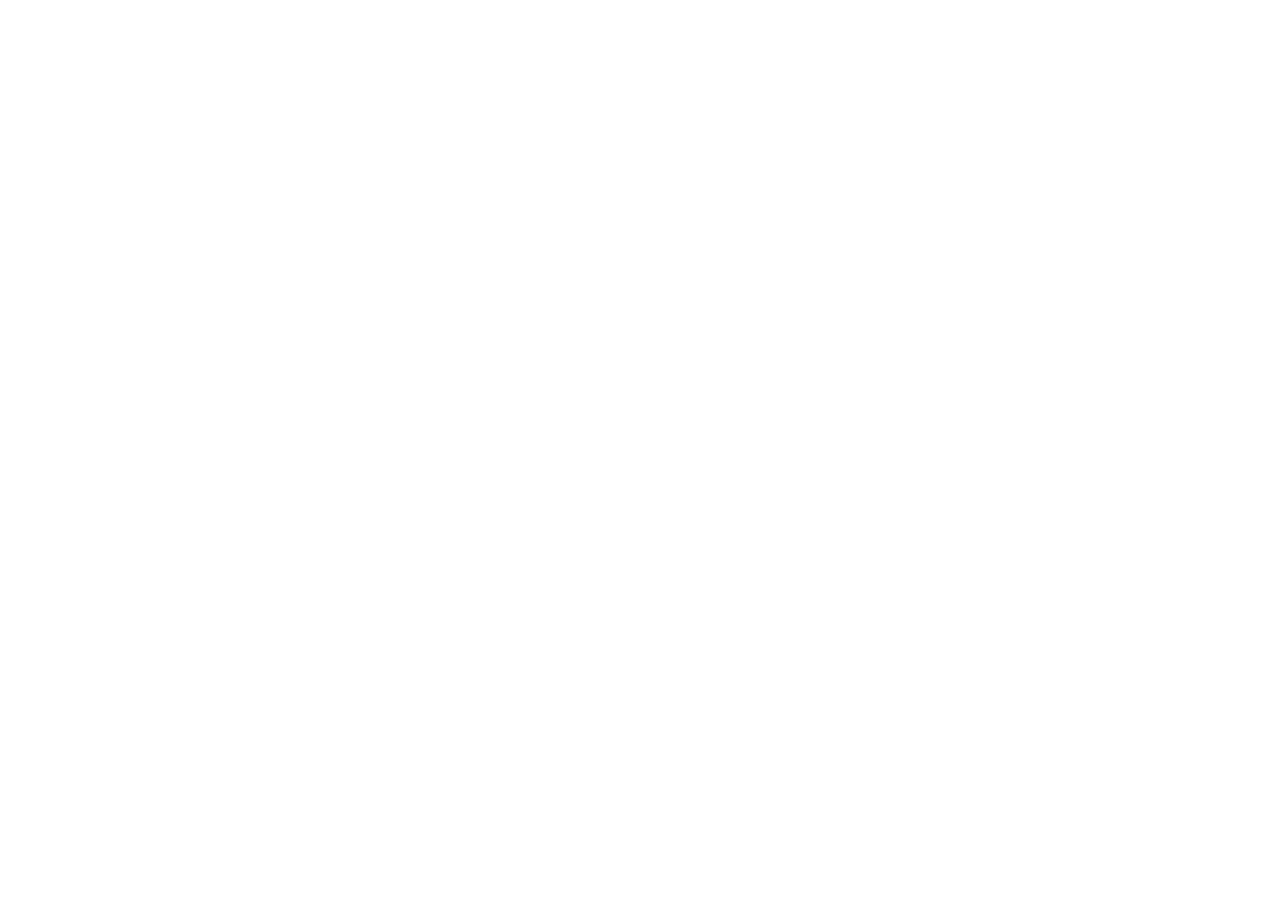
==== soro-blog.html @ 1646b4f2 "Add soro-blog.html with Soro embed" ====
<!doctype html>
<html lang="en">
<head>
  <meta charset="utf-8" />
  <meta name="viewport" content="width=device-width,initial-scale=1" />
  <title>Soro Blog</title>
</head>
<body>
  <div id="soro-blog"></div>
  <script src="https://app.trysoro.com/api/embed/24a83b70-d51b-421a-9bfb-a805242aec4f" defer></script>
</body>
</html>
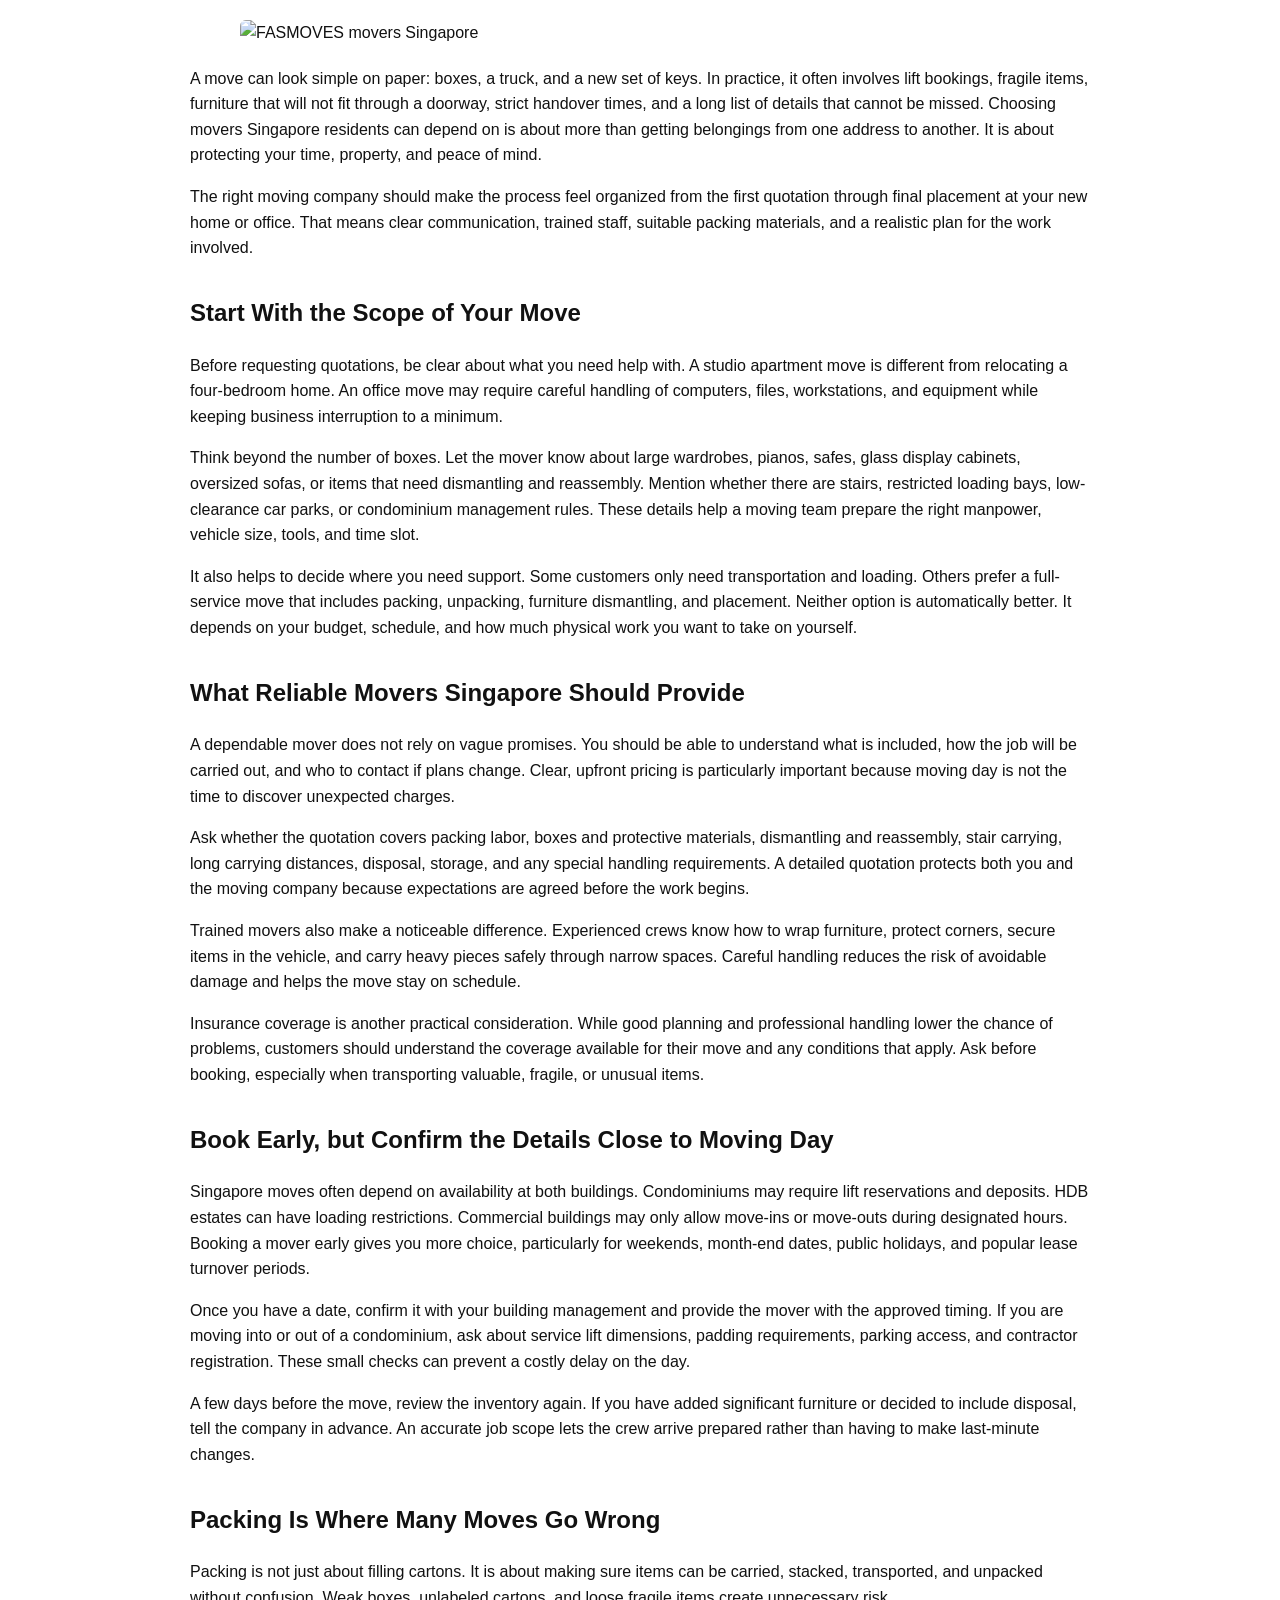
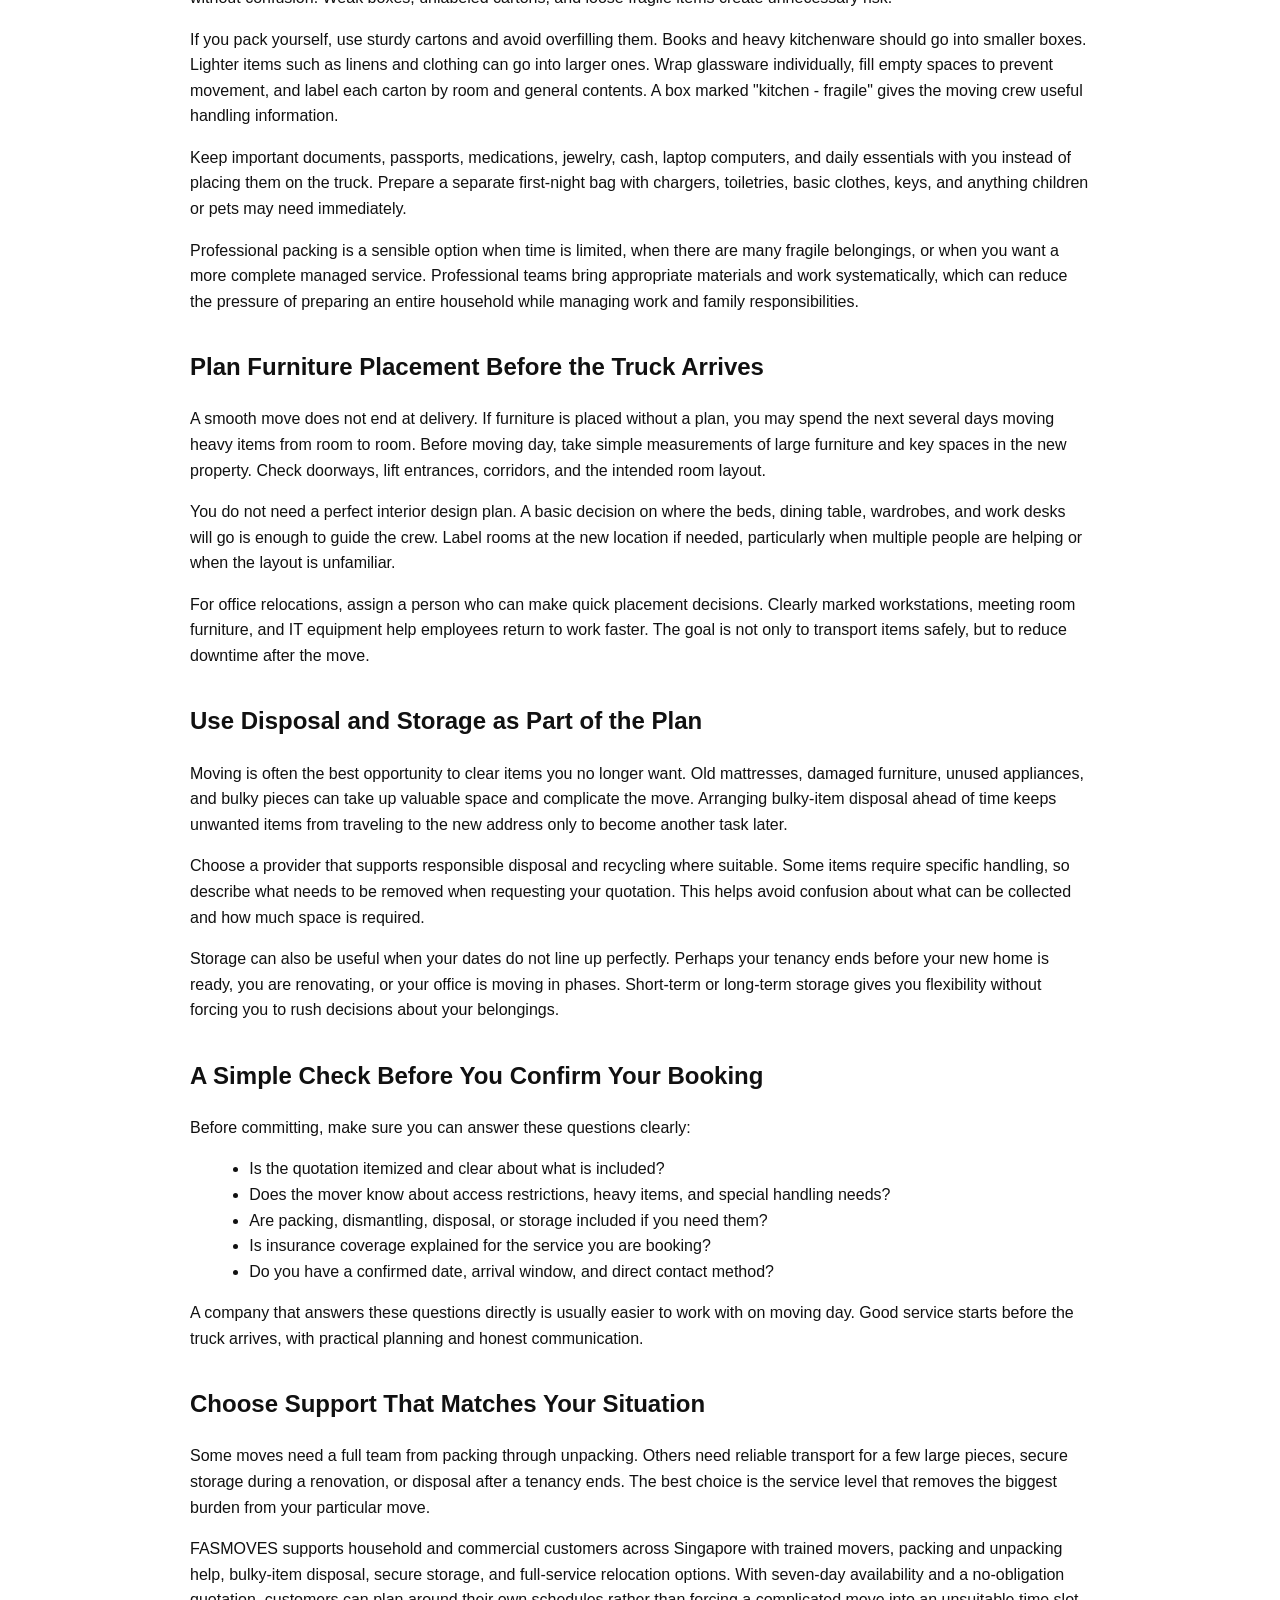
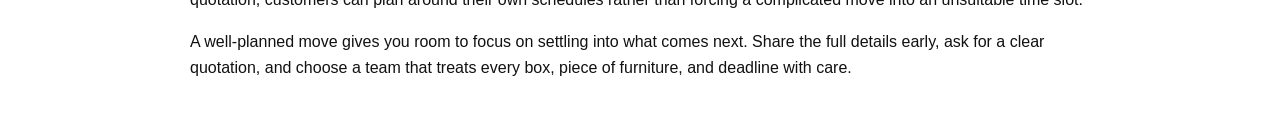
==== commit bfa15d78: "Replace soro-blog.html with article and placeholder image" ====
--- a/soro-blog.html
+++ b/soro-blog.html
@@ -3,10 +3,58 @@
 <head>
   <meta charset="utf-8" />
   <meta name="viewport" content="width=device-width,initial-scale=1" />
-  <title>Soro Blog</title>
+  <title>FASMOVES — Moving Tips & Guide</title>
+  <style>
+    body { font-family: -apple-system, BlinkMacSystemFont, "Segoe UI", Roboto, "Helvetica Neue", Arial; line-height:1.6; padding:20px; max-width:900px; margin:0 auto; color:#111; }
+    img.responsive-photo { width:100%; max-width:800px; height:auto; display:block; margin:0 auto 20px; border-radius:6px; }
+    h2 { margin-top:1.4em; }
+    ul { margin-left:1.2em; }
+  </style>
 </head>
 <body>
-  <div id="soro-blog"></div>
-  <script src="https://app.trysoro.com/api/embed/24a83b70-d51b-421a-9bfb-a805242aec4f" defer></script>
+  <img class="responsive-photo" src="https://source.unsplash.com/1200x800/?moving,packers" alt="FASMOVES movers Singapore">
+
+<p>A move can look simple on paper: boxes, a truck, and a new set of keys. In practice, it often involves lift bookings, fragile items, furniture that will not fit through a doorway, strict handover times, and a long list of details that cannot be missed. Choosing movers Singapore residents can depend on is about more than getting belongings from one address to another. It is about protecting your time, property, and peace of mind.</p>
+<p>The right moving company should make the process feel organized from the first quotation through final placement at your new home or office. That means clear communication, trained staff, suitable packing materials, and a realistic plan for the work involved.</p>
+<h2>Start With the Scope of Your Move</h2>
+<p>Before requesting quotations, be clear about what you need help with. A studio apartment move is different from relocating a four-bedroom home. An office move may require careful handling of computers, files, workstations, and equipment while keeping business interruption to a minimum.</p>
+<p>Think beyond the number of boxes. Let the mover know about large wardrobes, pianos, safes, glass display cabinets, oversized sofas, or items that need dismantling and reassembly. Mention whether there are stairs, restricted loading bays, low-clearance car parks, or condominium management rules. These details help a moving team prepare the right manpower, vehicle size, tools, and time slot.</p>
+<p>It also helps to decide where you need support. Some customers only need transportation and loading. Others prefer a full-service move that includes packing, unpacking, furniture dismantling, and placement. Neither option is automatically better. It depends on your budget, schedule, and how much physical work you want to take on yourself.</p>
+<h2>What Reliable Movers Singapore Should Provide</h2>
+<p>A dependable mover does not rely on vague promises. You should be able to understand what is included, how the job will be carried out, and who to contact if plans change. Clear, upfront pricing is particularly important because moving day is not the time to discover unexpected charges.</p>
+<p>Ask whether the quotation covers packing labor, boxes and protective materials, dismantling and reassembly, stair carrying, long carrying distances, disposal, storage, and any special handling requirements. A detailed quotation protects both you and the moving company because expectations are agreed before the work begins.</p>
+<p>Trained movers also make a noticeable difference. Experienced crews know how to wrap furniture, protect corners, secure items in the vehicle, and carry heavy pieces safely through narrow spaces. Careful handling reduces the risk of avoidable damage and helps the move stay on schedule.</p>
+<p>Insurance coverage is another practical consideration. While good planning and professional handling lower the chance of problems, customers should understand the coverage available for their move and any conditions that apply. Ask before booking, especially when transporting valuable, fragile, or unusual items.</p>
+<h2>Book Early, but Confirm the Details Close to Moving Day</h2>
+<p>Singapore moves often depend on availability at both buildings. Condominiums may require lift reservations and deposits. HDB estates can have loading restrictions. Commercial buildings may only allow move-ins or move-outs during designated hours. Booking a mover early gives you more choice, particularly for weekends, month-end dates, public holidays, and popular lease turnover periods.</p>
+<p>Once you have a date, confirm it with your building management and provide the mover with the approved timing. If you are moving into or out of a condominium, ask about service lift dimensions, padding requirements, parking access, and contractor registration. These small checks can prevent a costly delay on the day.</p>
+<p>A few days before the move, review the inventory again. If you have added significant furniture or decided to include disposal, tell the company in advance. An accurate job scope lets the crew arrive prepared rather than having to make last-minute changes.</p>
+<h2>Packing Is Where Many Moves Go Wrong</h2>
+<p>Packing is not just about filling cartons. It is about making sure items can be carried, stacked, transported, and unpacked without confusion. Weak boxes, unlabeled cartons, and loose fragile items create unnecessary risk.</p>
+<p>If you pack yourself, use sturdy cartons and avoid overfilling them. Books and heavy kitchenware should go into smaller boxes. Lighter items such as linens and clothing can go into larger ones. Wrap glassware individually, fill empty spaces to prevent movement, and label each carton by room and general contents. A box marked "kitchen - fragile" gives the moving crew useful handling information.</p>
+<p>Keep important documents, passports, medications, jewelry, cash, laptop computers, and daily essentials with you instead of placing them on the truck. Prepare a separate first-night bag with chargers, toiletries, basic clothes, keys, and anything children or pets may need immediately.</p>
+<p>Professional packing is a sensible option when time is limited, when there are many fragile belongings, or when you want a more complete managed service. Professional teams bring appropriate materials and work systematically, which can reduce the pressure of preparing an entire household while managing work and family responsibilities.</p>
+<h2>Plan Furniture Placement Before the Truck Arrives</h2>
+<p>A smooth move does not end at delivery. If furniture is placed without a plan, you may spend the next several days moving heavy items from room to room. Before moving day, take simple measurements of large furniture and key spaces in the new property. Check doorways, lift entrances, corridors, and the intended room layout.</p>
+<p>You do not need a perfect interior design plan. A basic decision on where the beds, dining table, wardrobes, and work desks will go is enough to guide the crew. Label rooms at the new location if needed, particularly when multiple people are helping or when the layout is unfamiliar.</p>
+<p>For office relocations, assign a person who can make quick placement decisions. Clearly marked workstations, meeting room furniture, and IT equipment help employees return to work faster. The goal is not only to transport items safely, but to reduce downtime after the move.</p>
+<h2>Use Disposal and Storage as Part of the Plan</h2>
+<p>Moving is often the best opportunity to clear items you no longer want. Old mattresses, damaged furniture, unused appliances, and bulky pieces can take up valuable space and complicate the move. Arranging bulky-item disposal ahead of time keeps unwanted items from traveling to the new address only to become another task later.</p>
+<p>Choose a provider that supports responsible disposal and recycling where suitable. Some items require specific handling, so describe what needs to be removed when requesting your quotation. This helps avoid confusion about what can be collected and how much space is required.</p>
+<p>Storage can also be useful when your dates do not line up perfectly. Perhaps your tenancy ends before your new home is ready, you are renovating, or your office is moving in phases. Short-term or long-term storage gives you flexibility without forcing you to rush decisions about your belongings.</p>
+<h2>A Simple Check Before You Confirm Your Booking</h2>
+<p>Before committing, make sure you can answer these questions clearly:</p>
+<ul>
+<li>Is the quotation itemized and clear about what is included?</li>
+<li>Does the mover know about access restrictions, heavy items, and special handling needs?</li>
+<li>Are packing, dismantling, disposal, or storage included if you need them?</li>
+<li>Is insurance coverage explained for the service you are booking?</li>
+<li>Do you have a confirmed date, arrival window, and direct contact method?</li>
+</ul>
+<p>A company that answers these questions directly is usually easier to work with on moving day. Good service starts before the truck arrives, with practical planning and honest communication.</p>
+<h2>Choose Support That Matches Your Situation</h2>
+<p>Some moves need a full team from packing through unpacking. Others need reliable transport for a few large pieces, secure storage during a renovation, or disposal after a tenancy ends. The best choice is the service level that removes the biggest burden from your particular move.</p>
+<p>FASMOVES supports household and commercial customers across Singapore with trained movers, packing and unpacking help, bulky-item disposal, secure storage, and full-service relocation options. With seven-day availability and a no-obligation quotation, customers can plan around their own schedules rather than forcing a complicated move into an unsuitable time slot.</p>
+<p>A well-planned move gives you room to focus on settling into what comes next. Share the full details early, ask for a clear quotation, and choose a team that treats every box, piece of furniture, and deadline with care.</p>
 </body>
 </html>
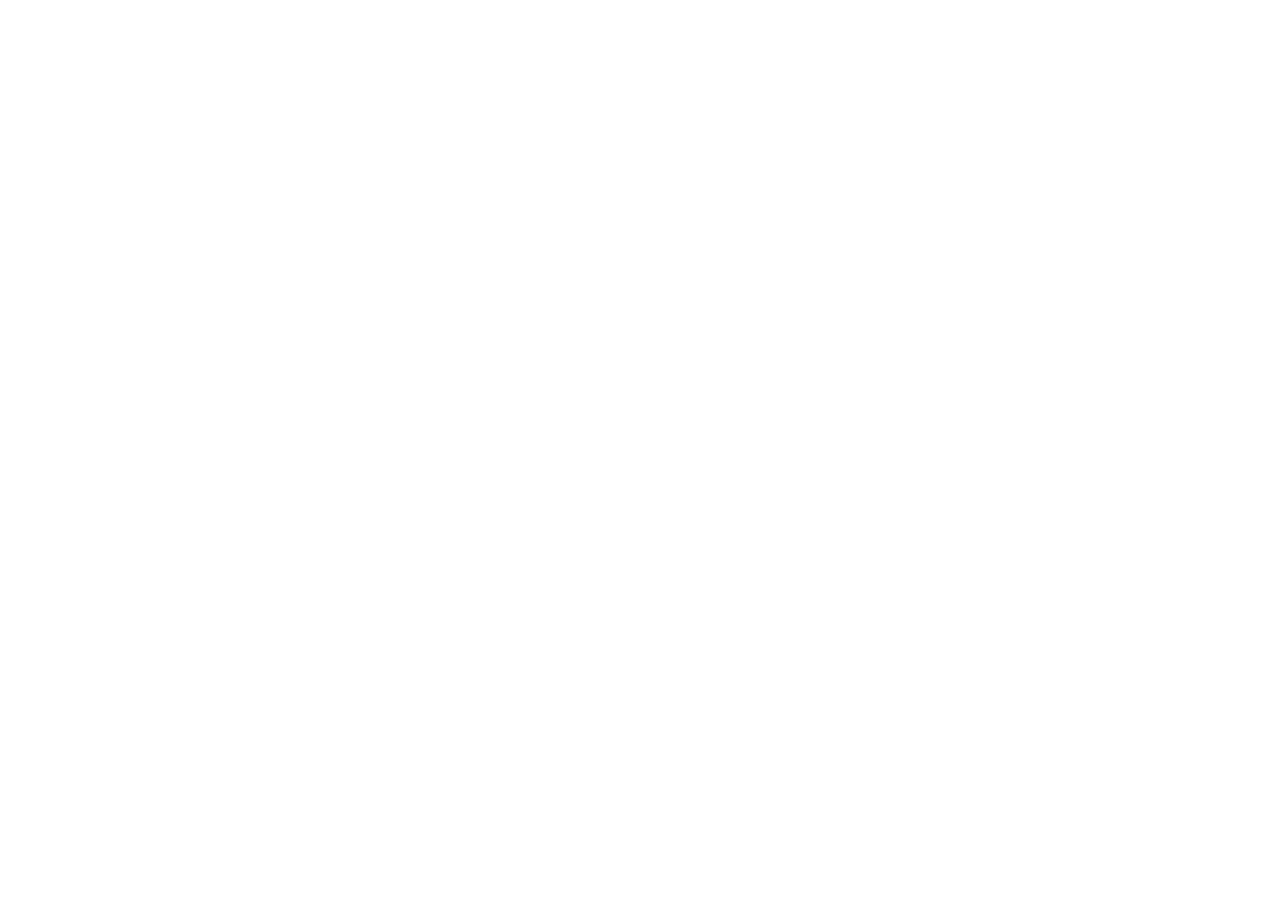
==== commit 33e0868f: "Restore Soro embed in soro-blog.html" ====
--- a/soro-blog.html
+++ b/soro-blog.html
@@ -3,58 +3,10 @@
 <head>
   <meta charset="utf-8" />
   <meta name="viewport" content="width=device-width,initial-scale=1" />
-  <title>FASMOVES — Moving Tips & Guide</title>
-  <style>
-    body { font-family: -apple-system, BlinkMacSystemFont, "Segoe UI", Roboto, "Helvetica Neue", Arial; line-height:1.6; padding:20px; max-width:900px; margin:0 auto; color:#111; }
-    img.responsive-photo { width:100%; max-width:800px; height:auto; display:block; margin:0 auto 20px; border-radius:6px; }
-    h2 { margin-top:1.4em; }
-    ul { margin-left:1.2em; }
-  </style>
+  <title>Soro Blog</title>
 </head>
 <body>
-  <img class="responsive-photo" src="https://source.unsplash.com/1200x800/?moving,packers" alt="FASMOVES movers Singapore">
-
-<p>A move can look simple on paper: boxes, a truck, and a new set of keys. In practice, it often involves lift bookings, fragile items, furniture that will not fit through a doorway, strict handover times, and a long list of details that cannot be missed. Choosing movers Singapore residents can depend on is about more than getting belongings from one address to another. It is about protecting your time, property, and peace of mind.</p>
-<p>The right moving company should make the process feel organized from the first quotation through final placement at your new home or office. That means clear communication, trained staff, suitable packing materials, and a realistic plan for the work involved.</p>
-<h2>Start With the Scope of Your Move</h2>
-<p>Before requesting quotations, be clear about what you need help with. A studio apartment move is different from relocating a four-bedroom home. An office move may require careful handling of computers, files, workstations, and equipment while keeping business interruption to a minimum.</p>
-<p>Think beyond the number of boxes. Let the mover know about large wardrobes, pianos, safes, glass display cabinets, oversized sofas, or items that need dismantling and reassembly. Mention whether there are stairs, restricted loading bays, low-clearance car parks, or condominium management rules. These details help a moving team prepare the right manpower, vehicle size, tools, and time slot.</p>
-<p>It also helps to decide where you need support. Some customers only need transportation and loading. Others prefer a full-service move that includes packing, unpacking, furniture dismantling, and placement. Neither option is automatically better. It depends on your budget, schedule, and how much physical work you want to take on yourself.</p>
-<h2>What Reliable Movers Singapore Should Provide</h2>
-<p>A dependable mover does not rely on vague promises. You should be able to understand what is included, how the job will be carried out, and who to contact if plans change. Clear, upfront pricing is particularly important because moving day is not the time to discover unexpected charges.</p>
-<p>Ask whether the quotation covers packing labor, boxes and protective materials, dismantling and reassembly, stair carrying, long carrying distances, disposal, storage, and any special handling requirements. A detailed quotation protects both you and the moving company because expectations are agreed before the work begins.</p>
-<p>Trained movers also make a noticeable difference. Experienced crews know how to wrap furniture, protect corners, secure items in the vehicle, and carry heavy pieces safely through narrow spaces. Careful handling reduces the risk of avoidable damage and helps the move stay on schedule.</p>
-<p>Insurance coverage is another practical consideration. While good planning and professional handling lower the chance of problems, customers should understand the coverage available for their move and any conditions that apply. Ask before booking, especially when transporting valuable, fragile, or unusual items.</p>
-<h2>Book Early, but Confirm the Details Close to Moving Day</h2>
-<p>Singapore moves often depend on availability at both buildings. Condominiums may require lift reservations and deposits. HDB estates can have loading restrictions. Commercial buildings may only allow move-ins or move-outs during designated hours. Booking a mover early gives you more choice, particularly for weekends, month-end dates, public holidays, and popular lease turnover periods.</p>
-<p>Once you have a date, confirm it with your building management and provide the mover with the approved timing. If you are moving into or out of a condominium, ask about service lift dimensions, padding requirements, parking access, and contractor registration. These small checks can prevent a costly delay on the day.</p>
-<p>A few days before the move, review the inventory again. If you have added significant furniture or decided to include disposal, tell the company in advance. An accurate job scope lets the crew arrive prepared rather than having to make last-minute changes.</p>
-<h2>Packing Is Where Many Moves Go Wrong</h2>
-<p>Packing is not just about filling cartons. It is about making sure items can be carried, stacked, transported, and unpacked without confusion. Weak boxes, unlabeled cartons, and loose fragile items create unnecessary risk.</p>
-<p>If you pack yourself, use sturdy cartons and avoid overfilling them. Books and heavy kitchenware should go into smaller boxes. Lighter items such as linens and clothing can go into larger ones. Wrap glassware individually, fill empty spaces to prevent movement, and label each carton by room and general contents. A box marked "kitchen - fragile" gives the moving crew useful handling information.</p>
-<p>Keep important documents, passports, medications, jewelry, cash, laptop computers, and daily essentials with you instead of placing them on the truck. Prepare a separate first-night bag with chargers, toiletries, basic clothes, keys, and anything children or pets may need immediately.</p>
-<p>Professional packing is a sensible option when time is limited, when there are many fragile belongings, or when you want a more complete managed service. Professional teams bring appropriate materials and work systematically, which can reduce the pressure of preparing an entire household while managing work and family responsibilities.</p>
-<h2>Plan Furniture Placement Before the Truck Arrives</h2>
-<p>A smooth move does not end at delivery. If furniture is placed without a plan, you may spend the next several days moving heavy items from room to room. Before moving day, take simple measurements of large furniture and key spaces in the new property. Check doorways, lift entrances, corridors, and the intended room layout.</p>
-<p>You do not need a perfect interior design plan. A basic decision on where the beds, dining table, wardrobes, and work desks will go is enough to guide the crew. Label rooms at the new location if needed, particularly when multiple people are helping or when the layout is unfamiliar.</p>
-<p>For office relocations, assign a person who can make quick placement decisions. Clearly marked workstations, meeting room furniture, and IT equipment help employees return to work faster. The goal is not only to transport items safely, but to reduce downtime after the move.</p>
-<h2>Use Disposal and Storage as Part of the Plan</h2>
-<p>Moving is often the best opportunity to clear items you no longer want. Old mattresses, damaged furniture, unused appliances, and bulky pieces can take up valuable space and complicate the move. Arranging bulky-item disposal ahead of time keeps unwanted items from traveling to the new address only to become another task later.</p>
-<p>Choose a provider that supports responsible disposal and recycling where suitable. Some items require specific handling, so describe what needs to be removed when requesting your quotation. This helps avoid confusion about what can be collected and how much space is required.</p>
-<p>Storage can also be useful when your dates do not line up perfectly. Perhaps your tenancy ends before your new home is ready, you are renovating, or your office is moving in phases. Short-term or long-term storage gives you flexibility without forcing you to rush decisions about your belongings.</p>
-<h2>A Simple Check Before You Confirm Your Booking</h2>
-<p>Before committing, make sure you can answer these questions clearly:</p>
-<ul>
-<li>Is the quotation itemized and clear about what is included?</li>
-<li>Does the mover know about access restrictions, heavy items, and special handling needs?</li>
-<li>Are packing, dismantling, disposal, or storage included if you need them?</li>
-<li>Is insurance coverage explained for the service you are booking?</li>
-<li>Do you have a confirmed date, arrival window, and direct contact method?</li>
-</ul>
-<p>A company that answers these questions directly is usually easier to work with on moving day. Good service starts before the truck arrives, with practical planning and honest communication.</p>
-<h2>Choose Support That Matches Your Situation</h2>
-<p>Some moves need a full team from packing through unpacking. Others need reliable transport for a few large pieces, secure storage during a renovation, or disposal after a tenancy ends. The best choice is the service level that removes the biggest burden from your particular move.</p>
-<p>FASMOVES supports household and commercial customers across Singapore with trained movers, packing and unpacking help, bulky-item disposal, secure storage, and full-service relocation options. With seven-day availability and a no-obligation quotation, customers can plan around their own schedules rather than forcing a complicated move into an unsuitable time slot.</p>
-<p>A well-planned move gives you room to focus on settling into what comes next. Share the full details early, ask for a clear quotation, and choose a team that treats every box, piece of furniture, and deadline with care.</p>
+  <div id="soro-blog"></div>
+  <script src="https://app.trysoro.com/api/embed/24a83b70-d51b-421a-9bfb-a805242aec4f" defer></script>
 </body>
 </html>
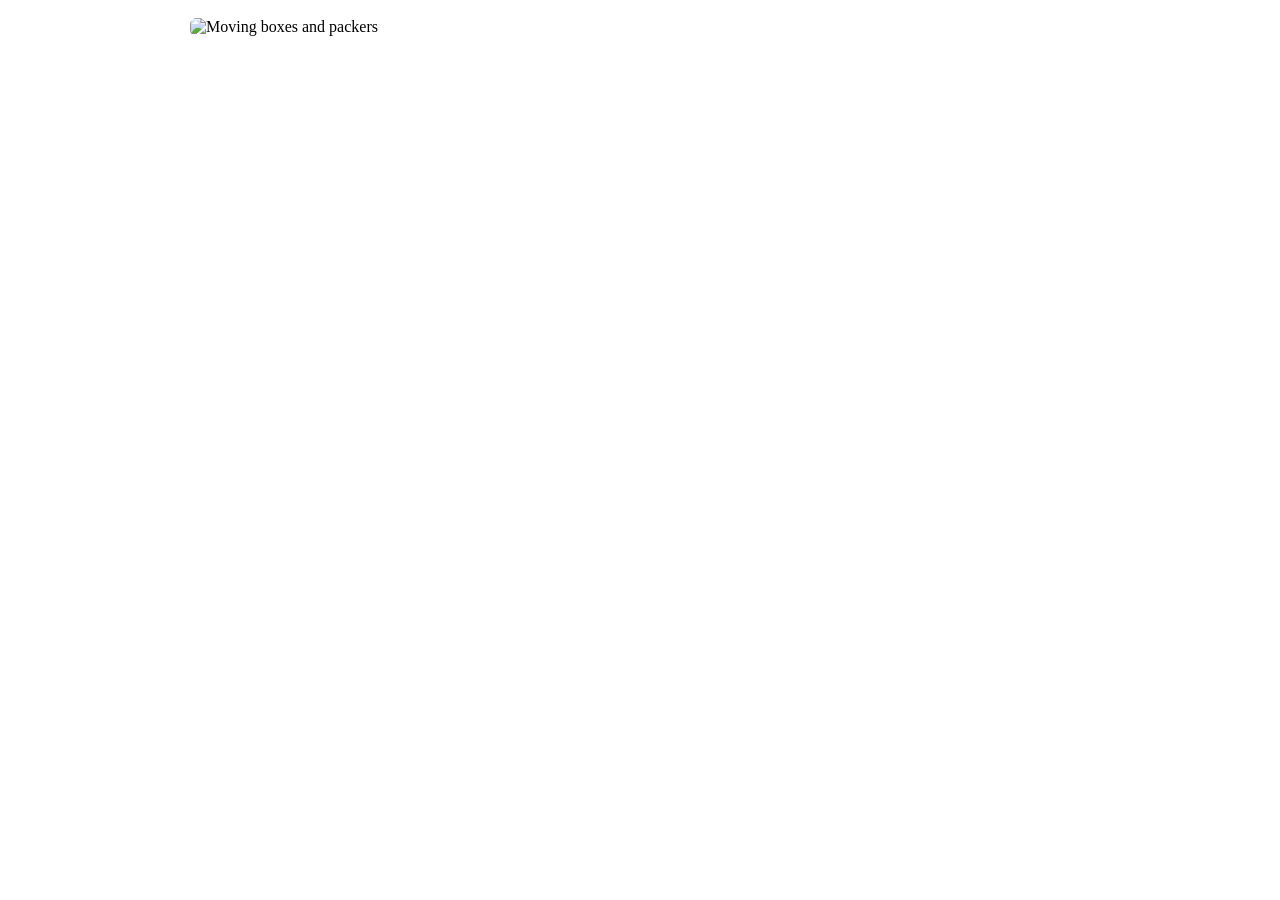
==== commit 96b4495c: "Add moving-boxes photo (Unsplash) above Soro embed in soro-blog.html" ====
--- a/soro-blog.html
+++ b/soro-blog.html
@@ -4,8 +4,12 @@
   <meta charset="utf-8" />
   <meta name="viewport" content="width=device-width,initial-scale=1" />
   <title>Soro Blog</title>
+  <style>
+    .responsive-photo { width:100%; max-width:900px; height:auto; display:block; margin:18px auto; border-radius:6px; }
+  </style>
 </head>
 <body>
+  <img class="responsive-photo" src="https://source.unsplash.com/1200x800/?moving,boxes" alt="Moving boxes and packers">
   <div id="soro-blog"></div>
   <script src="https://app.trysoro.com/api/embed/24a83b70-d51b-421a-9bfb-a805242aec4f" defer></script>
 </body>
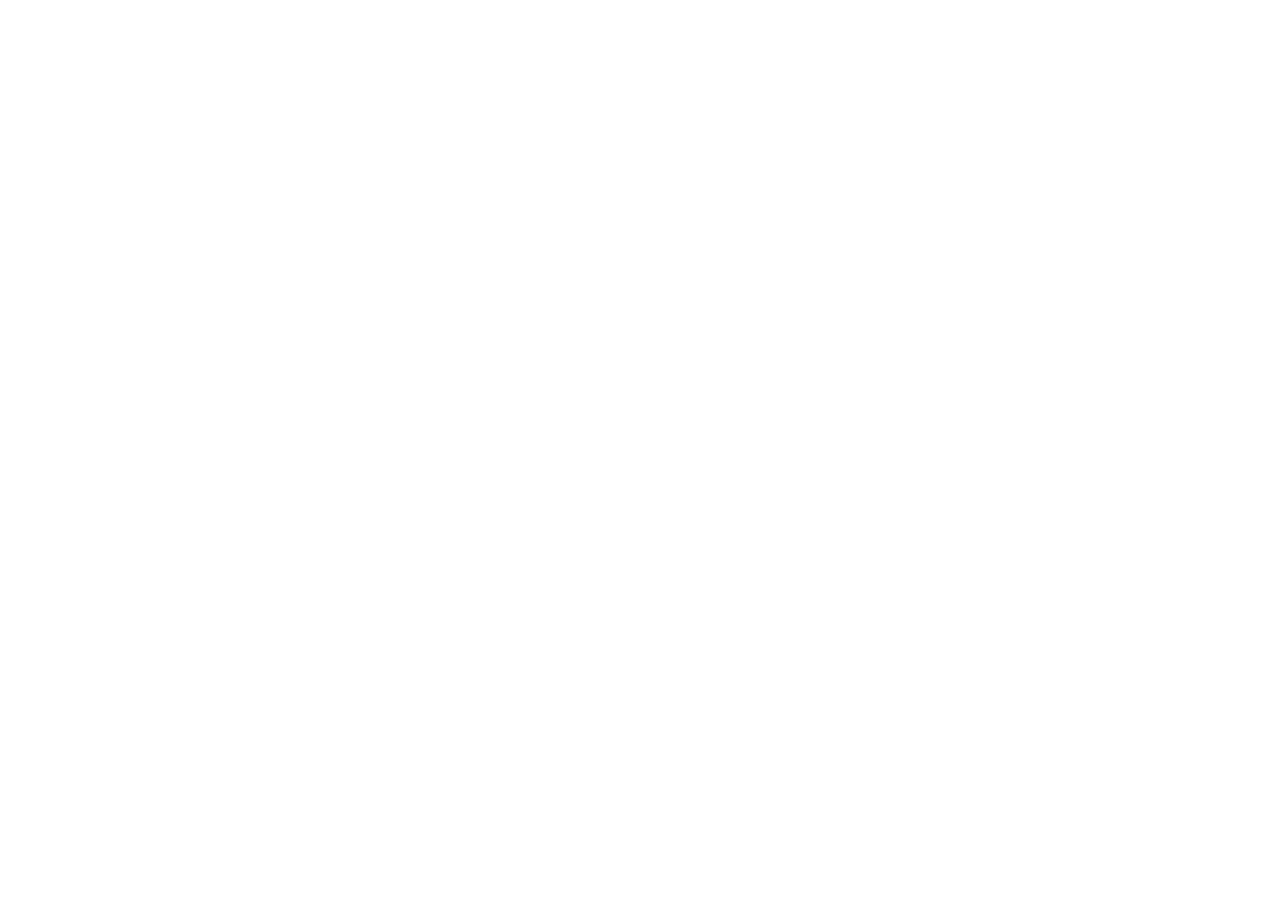
==== commit dc363407: "Remove top image from soro-blog.html" ====
--- a/soro-blog.html
+++ b/soro-blog.html
@@ -4,12 +4,8 @@
   <meta charset="utf-8" />
   <meta name="viewport" content="width=device-width,initial-scale=1" />
   <title>Soro Blog</title>
-  <style>
-    .responsive-photo { width:100%; max-width:900px; height:auto; display:block; margin:18px auto; border-radius:6px; }
-  </style>
 </head>
 <body>
-  <img class="responsive-photo" src="https://source.unsplash.com/1200x800/?moving,boxes" alt="Moving boxes and packers">
   <div id="soro-blog"></div>
   <script src="https://app.trysoro.com/api/embed/24a83b70-d51b-421a-9bfb-a805242aec4f" defer></script>
 </body>
